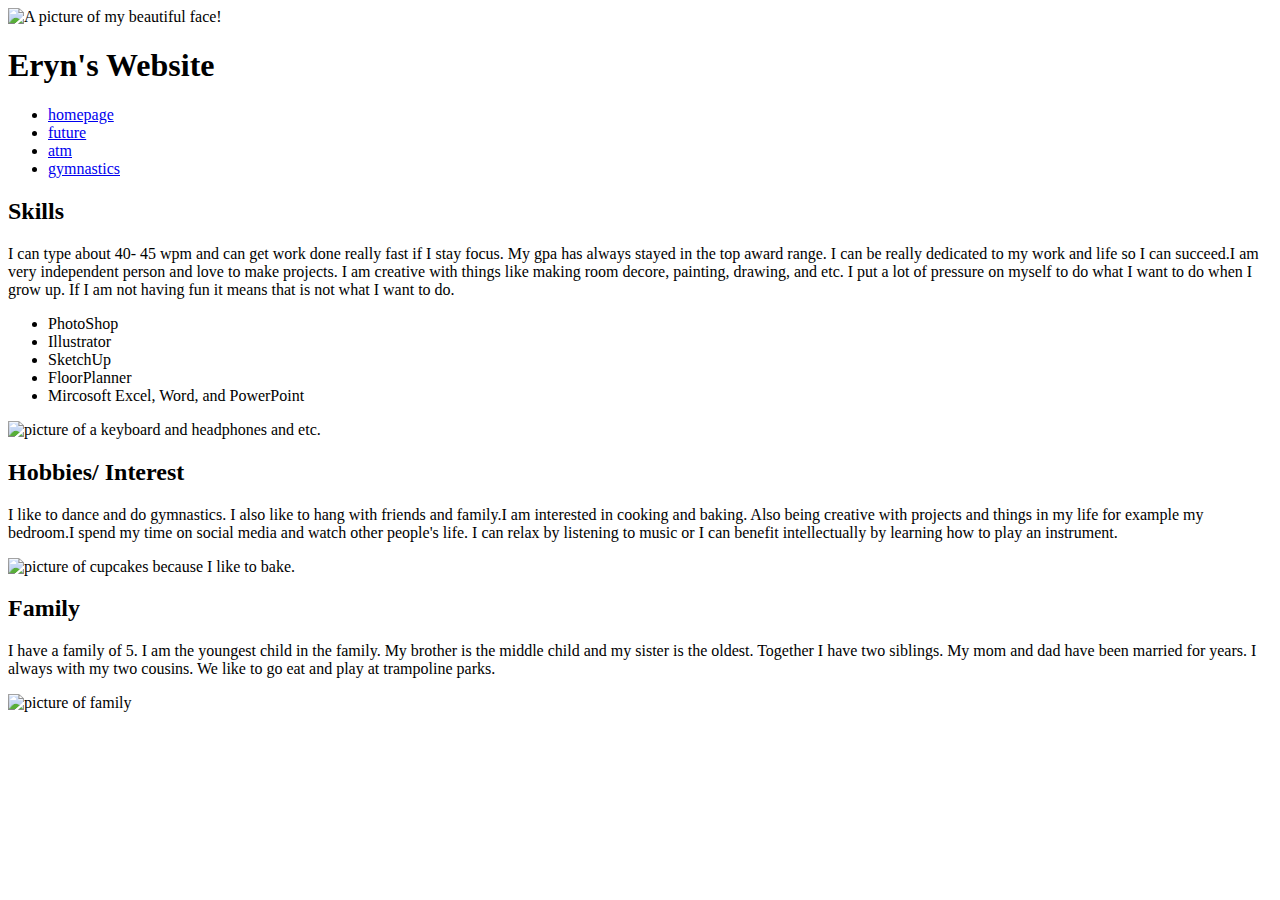
==== index.html @ 97545292 "Add files via upload" ====
<!doctype html>
<html>
<head>
    <title>tech.by.eryn</title>
    <meta charset="utf-8">
    <link href="app.css" rel= "stylesheet"/>
    <link href="https://fonts.googleapis.com/css?family=Lobster+Two" rel="stylesheet">
    <link href="https://fonts.googleapis.com/css?family=Oswald|Satisfy" rel="stylesheet">
</head>
<body>
    <header>
        <img id="header-pic" src="images/me.jpg" alt="A picture of my beautiful face!" width="300">
        <h1>Eryn's Website</h1>
        <ul>
            <li class="inline"><a href="index.html">homepage</a></li>
            <li class="inline"><a href="future.html">future</a></li>
            <li class="inline"><a href="atm.html">atm</a></li>
            <li class="inline"><a href="#">gymnastics</a></li>
        </ul>
    </header>
    <h2>Skills</h2>
    <p>I can type about 40- 45 wpm and can get work done really fast if I stay focus. My gpa has always stayed in the top award range. I can be really dedicated to my work and life so I can succeed.I am very independent person and love to make projects. I am creative with things like making room decore, painting, drawing, and etc. I put a lot of pressure on myself to do what I want to do when I grow up. If I am not having fun it means that is not what I want to do.</p>
    <ul>
        <li>PhotoShop</li>
        <li>Illustrator</li>
        <li>SketchUp</li>
        <li>FloorPlanner</li>
        <li>Mircosoft Excel, Word, and PowerPoint</li>
    </ul>
    <div  class="body-image">
    <img src="images/keyboard.jpg" alt="picture of a keyboard and headphones and etc."width= 350>
    <h2>Hobbies/ Interest</h2>
    <p>I like to dance and do gymnastics. I also like to hang with friends and family.I am interested in cooking and baking. Also being creative with projects and things in my life for example my bedroom.I spend my time on social media and watch other people's life. I can relax by listening to music or I can benefit intellectually by learning how to play an instrument.</p>
    <div  class="body-image">        
    <img src="images/cupcake.jpg" alt="picture of cupcakes because I like to bake."width= 350>
    <h2>Family</h2>
    <p>I have a family of 5. I am the youngest child in the family. My brother is the middle child and my sister is the oldest. Together I have two siblings. My mom and dad have been married for years. I always with my two cousins. We like to go eat and play at trampoline parks.</p>
    <div  class="body-image">
    <img src="images/family.jpg" alt="picture of family"width= 350>
    </div>
    <footer><a href="why.html"></a></footer>
</body>
</html>
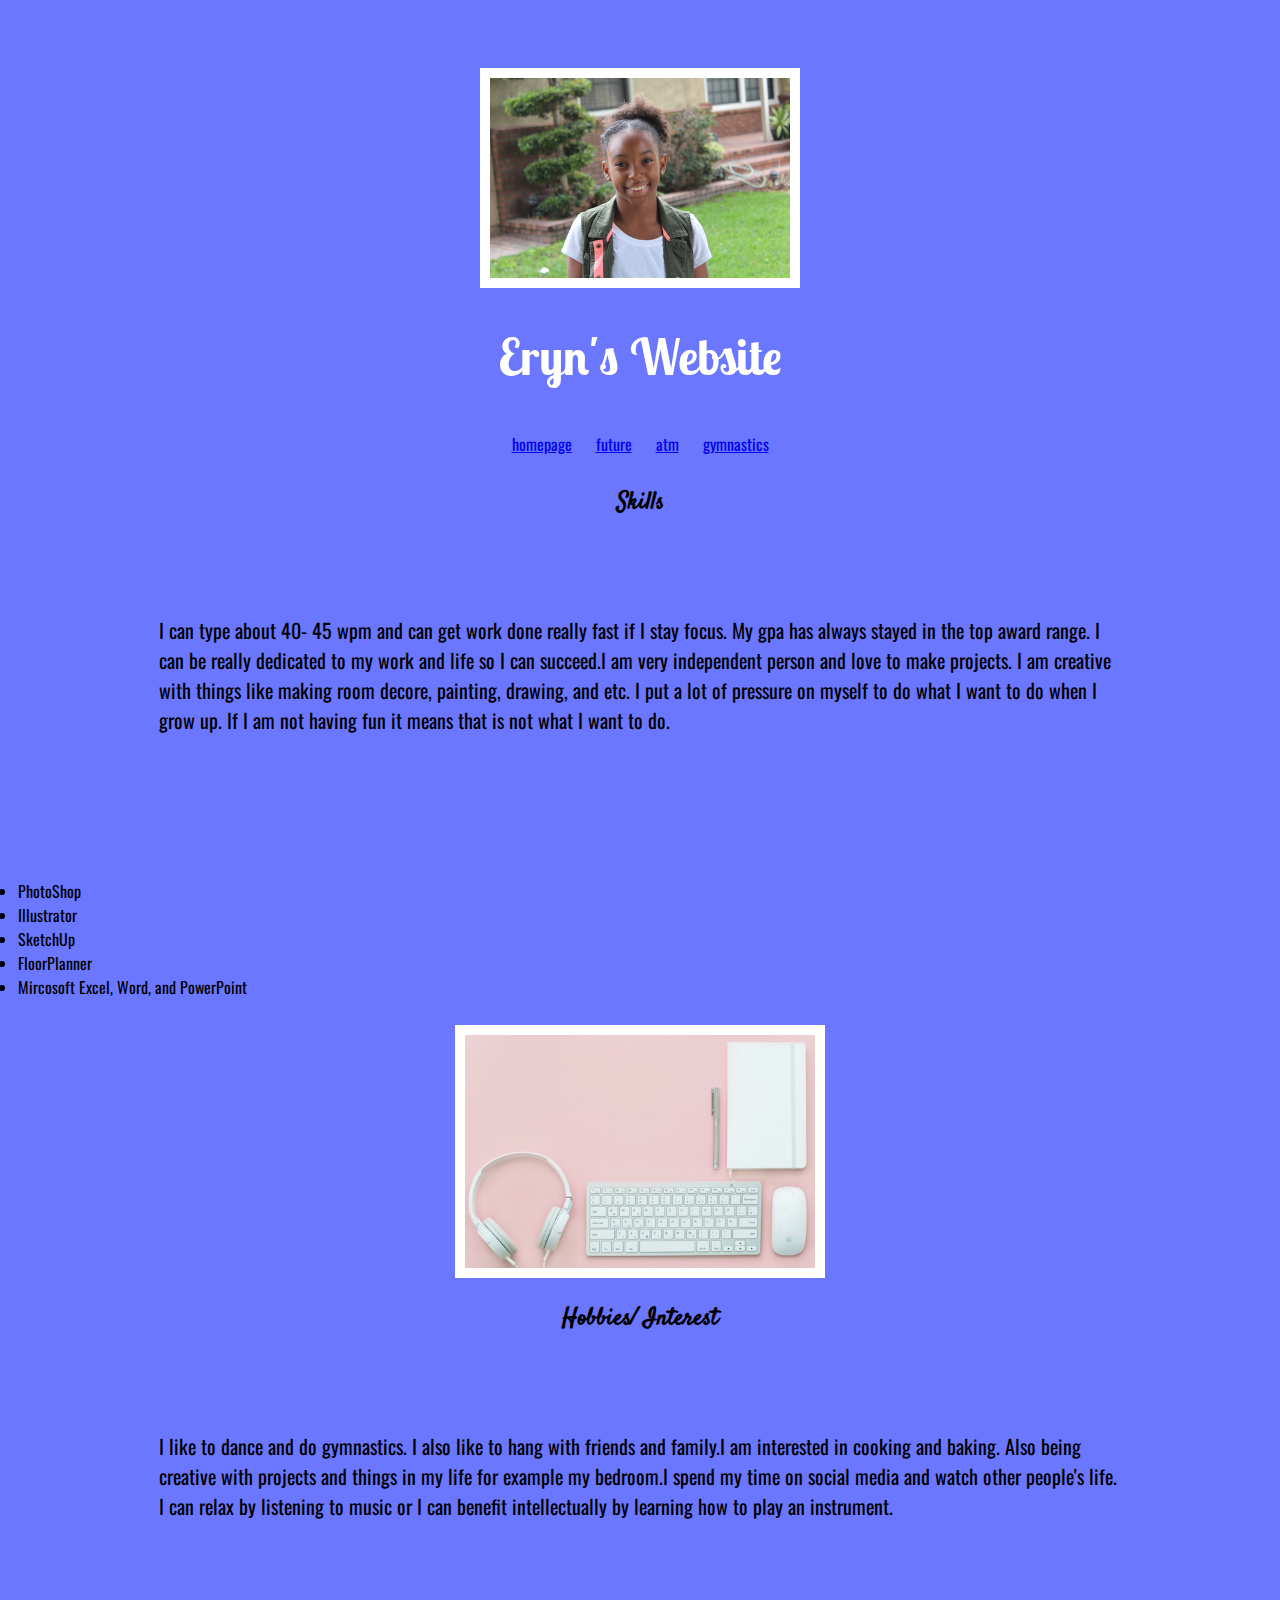
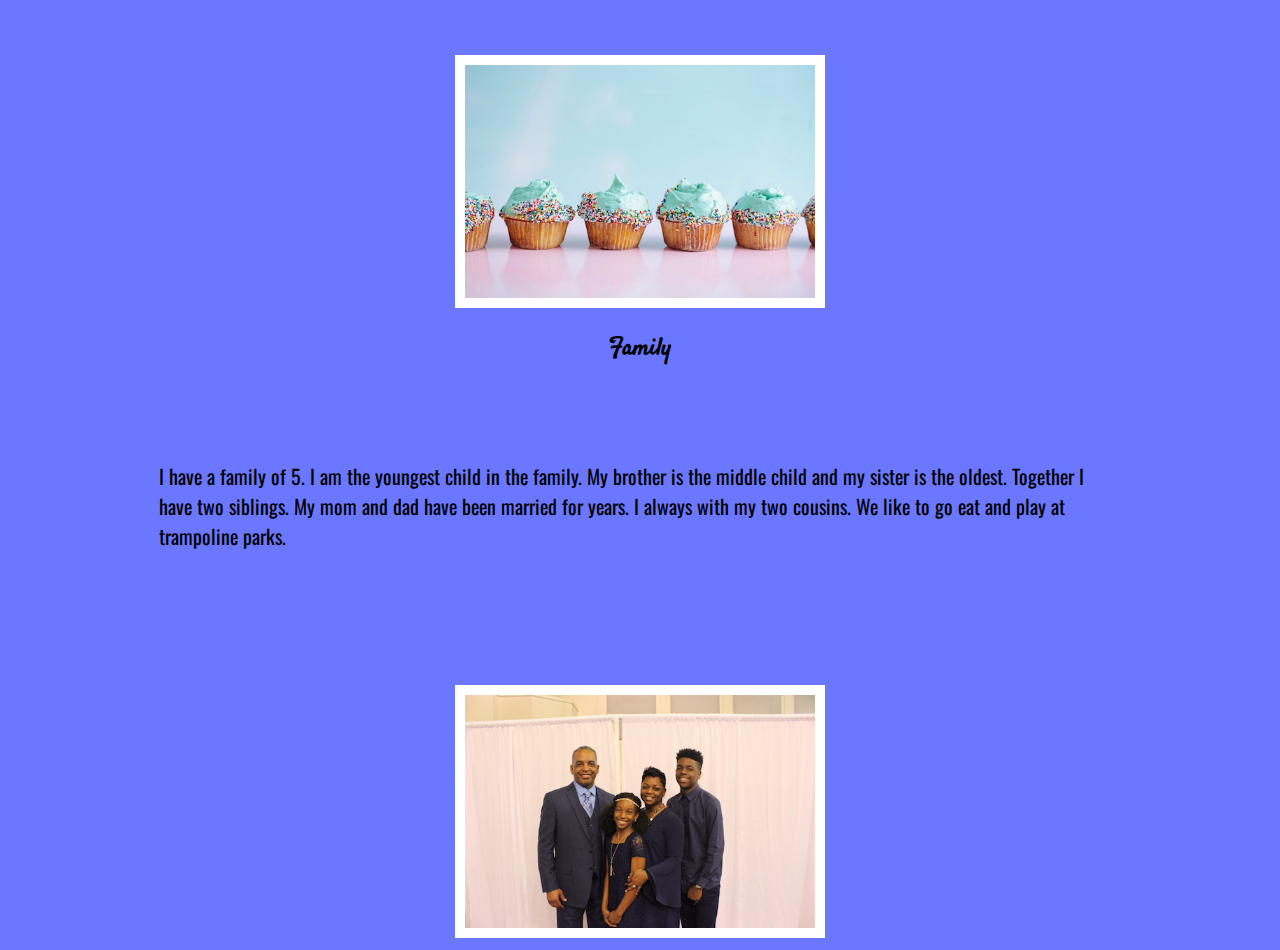
==== commit e6510233: "Update index.html" ====
--- a/index.html
+++ b/index.html
@@ -15,7 +15,7 @@
             <li class="inline"><a href="index.html">homepage</a></li>
             <li class="inline"><a href="future.html">future</a></li>
             <li class="inline"><a href="atm.html">atm</a></li>
-            <li class="inline"><a href="#">gymnastics</a></li>
+            <li class="inline"><a href="gymnastics">gymnastics</a></li>
         </ul>
     </header>
     <h2>Skills</h2>
@@ -40,4 +40,4 @@
     </div>
     <footer><a href="why.html"></a></footer>
 </body>
-</html>+</html>
--- a/app.css
+++ b/app.css
@@ -0,0 +1,46 @@
+body {
+    background-color: rgba(0,20,255,0.58)
+}
+h2 {
+    font-family: 'Satisfy', cursive;
+    text-align: center;
+}
+ul{
+    padding:10px;
+}
+.inline{
+    display: inline;
+    padding: 0px 10px 0px 10px;
+}
+header {
+	padding:20px 0px 0px 0px;
+    text-align: center;
+    background: url(https://images.unsplash.com/photo-1464002255390-2de63a26c637?dpr=1&auto=compress,format&fit=crop&w=1500&h=&q=80&cs=tinysrgb&crop=);
+    background-size: cover;
+    color: white;
+}
+h1 {
+    font-size: 50px;
+    font-family: lobster two, cursive;
+}
+#header-pic{
+    margin:40px 0px 0px 0px;
+    border: 10px solid white;
+}
+p {
+    font-size: 20px;
+    font-family: 'Oswald', sans-serif;
+    text-align: left;
+    padding-top: 5px;
+    padding: 2cm 4cm 3cm 4cm;
+}
+li {
+    font-family: 'Oswald', sans-serif;
+}
+.body-image{
+    text-align: center;
+}
+img{
+    border: 10px solid white;
+}
+
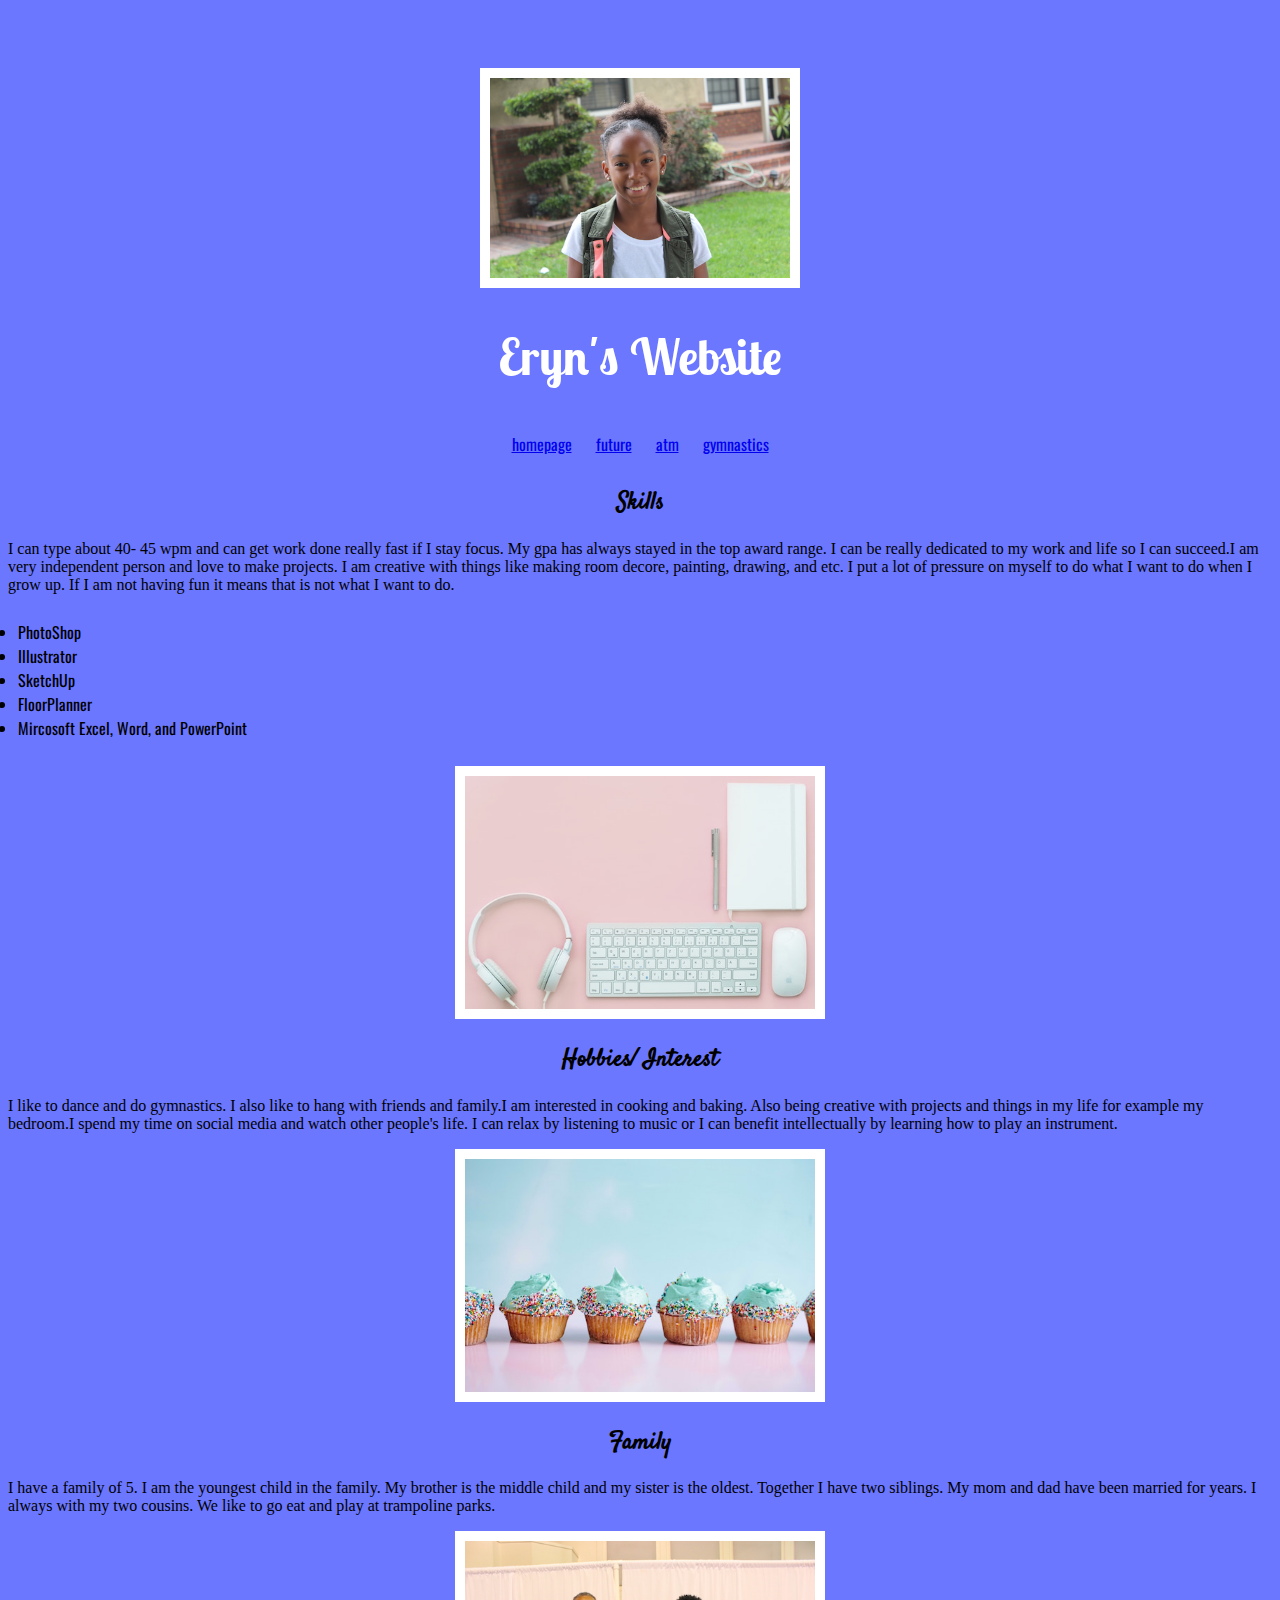
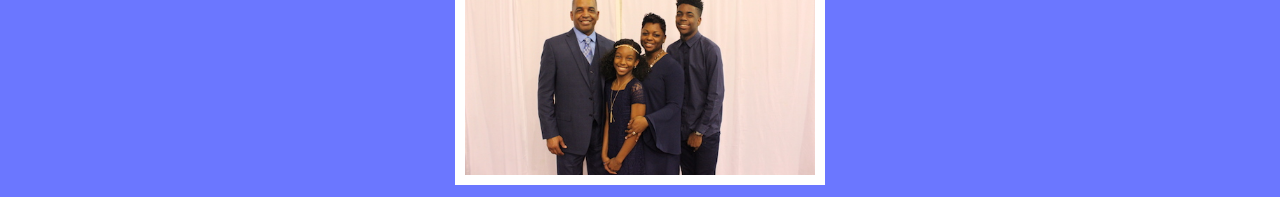
==== commit 84078784: "Update index.html" ====
--- a/index.html
+++ b/index.html
@@ -18,6 +18,7 @@
             <li class="inline"><a href="gymnastics">gymnastics</a></li>
         </ul>
     </header>
+    <article>
     <h2>Skills</h2>
     <p>I can type about 40- 45 wpm and can get work done really fast if I stay focus. My gpa has always stayed in the top award range. I can be really dedicated to my work and life so I can succeed.I am very independent person and love to make projects. I am creative with things like making room decore, painting, drawing, and etc. I put a lot of pressure on myself to do what I want to do when I grow up. If I am not having fun it means that is not what I want to do.</p>
     <ul>
@@ -29,15 +30,20 @@
     </ul>
     <div  class="body-image">
     <img src="images/keyboard.jpg" alt="picture of a keyboard and headphones and etc."width= 350>
-    <h2>Hobbies/ Interest</h2>
+        </article>
+    <article>
+        <h2>Hobbies/ Interest</h2>
     <p>I like to dance and do gymnastics. I also like to hang with friends and family.I am interested in cooking and baking. Also being creative with projects and things in my life for example my bedroom.I spend my time on social media and watch other people's life. I can relax by listening to music or I can benefit intellectually by learning how to play an instrument.</p>
     <div  class="body-image">        
     <img src="images/cupcake.jpg" alt="picture of cupcakes because I like to bake."width= 350>
+        </article>
+        <article>
     <h2>Family</h2>
     <p>I have a family of 5. I am the youngest child in the family. My brother is the middle child and my sister is the oldest. Together I have two siblings. My mom and dad have been married for years. I always with my two cousins. We like to go eat and play at trampoline parks.</p>
     <div  class="body-image">
     <img src="images/family.jpg" alt="picture of family"width= 350>
     </div>
+        </article>
     <footer><a href="why.html"></a></footer>
 </body>
 </html>
--- a/app.css
+++ b/app.css
@@ -27,13 +27,7 @@
     margin:40px 0px 0px 0px;
     border: 10px solid white;
 }
-p {
-    font-size: 20px;
-    font-family: 'Oswald', sans-serif;
-    text-align: left;
-    padding-top: 5px;
-    padding: 2cm 4cm 3cm 4cm;
-}
+
 li {
     font-family: 'Oswald', sans-serif;
 }
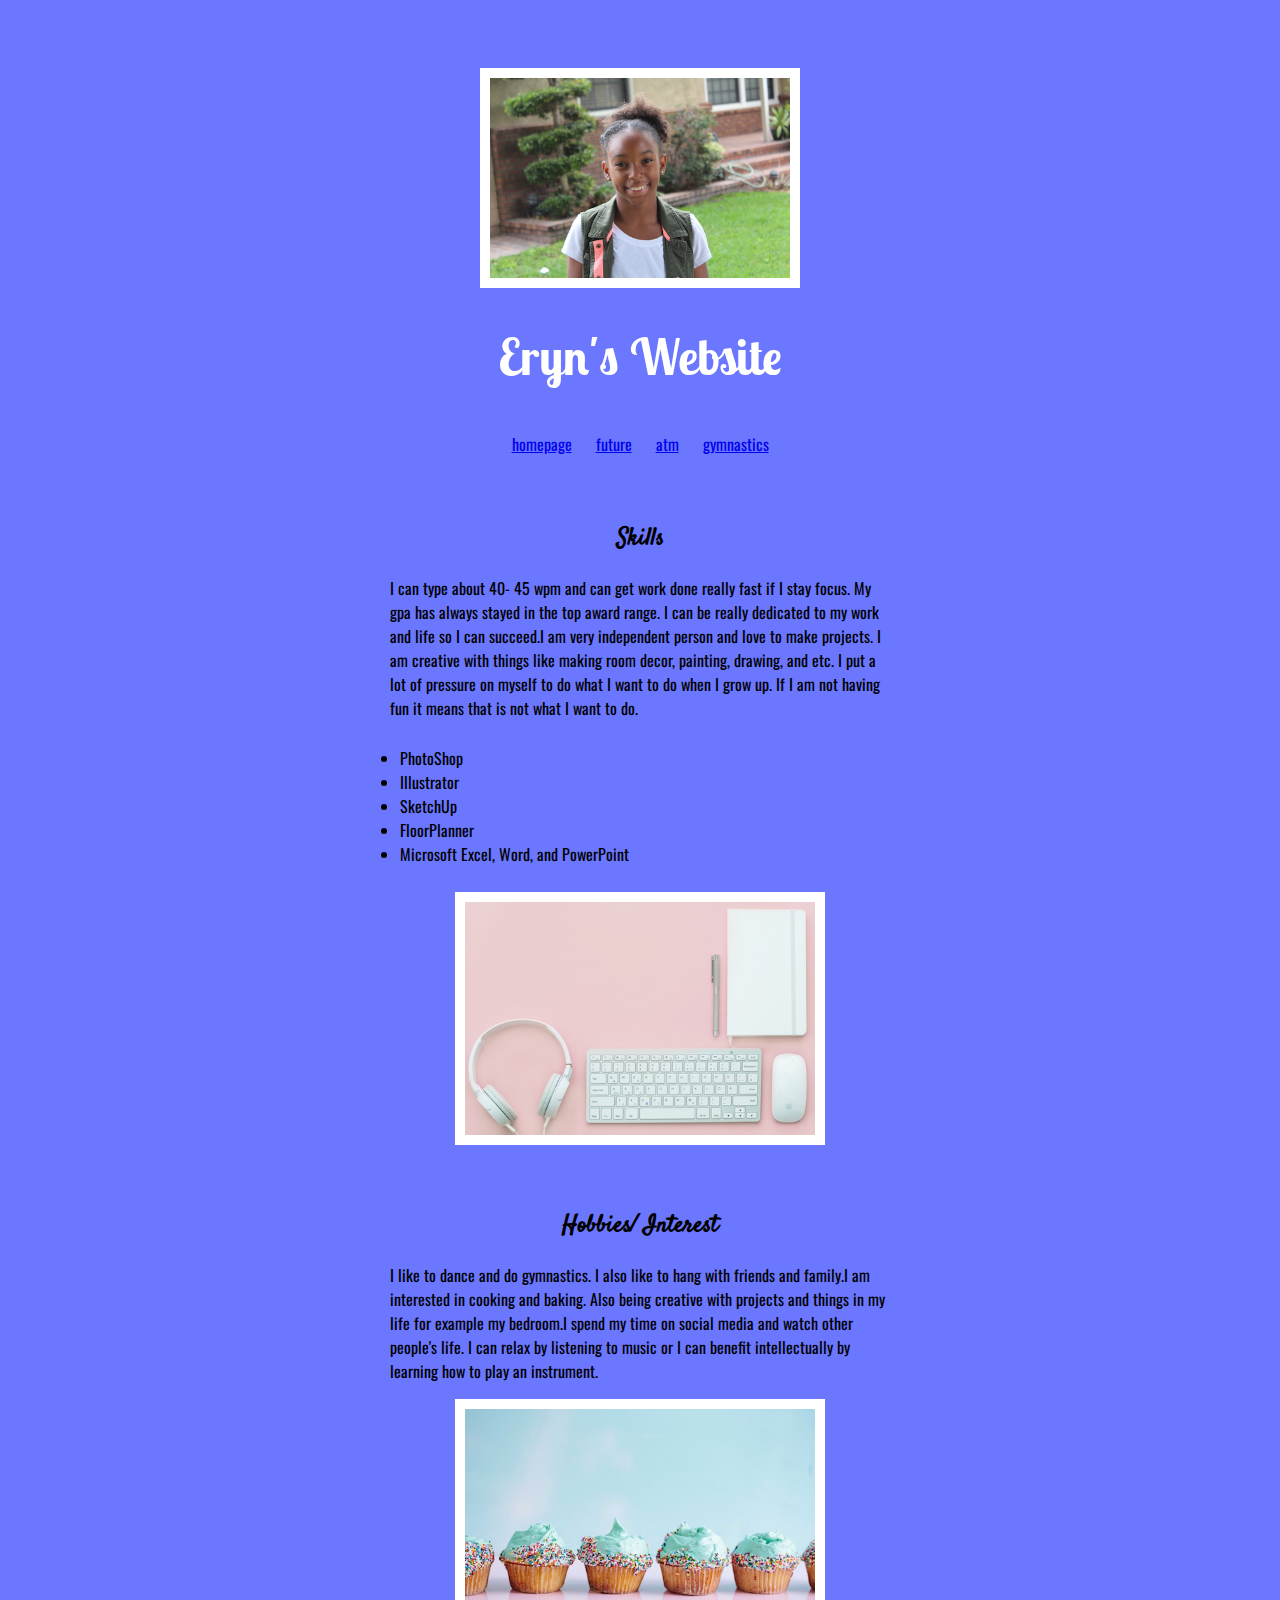
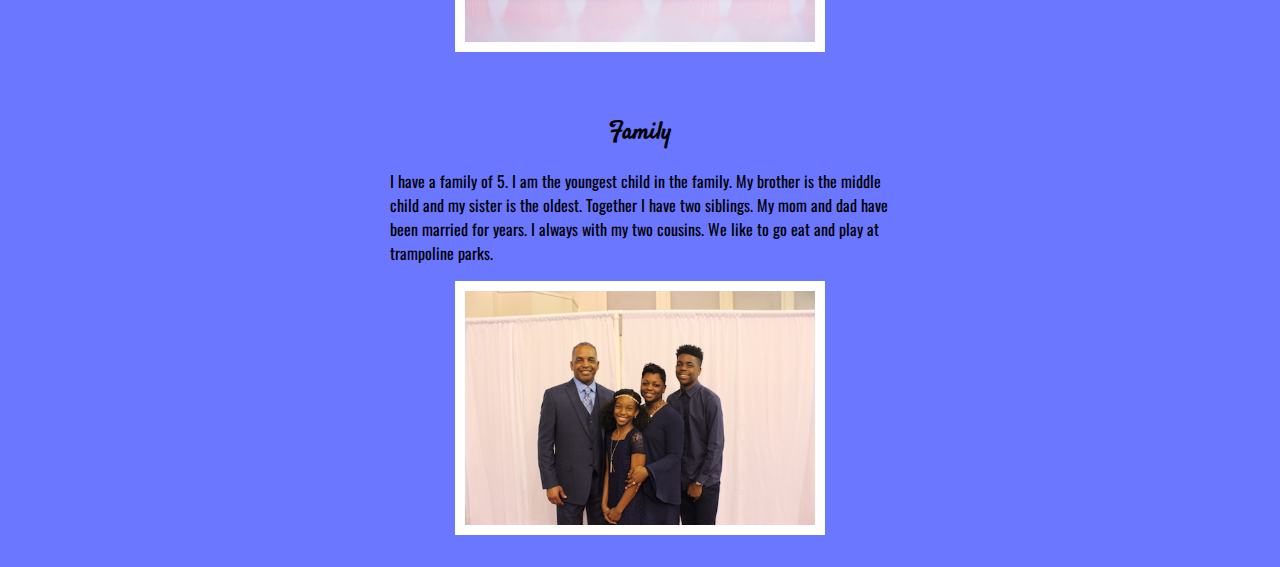
==== commit 381ff5f2: "Update index.html" ====
--- a/index.html
+++ b/index.html
@@ -20,22 +20,24 @@
     </header>
     <article>
     <h2>Skills</h2>
-    <p>I can type about 40- 45 wpm and can get work done really fast if I stay focus. My gpa has always stayed in the top award range. I can be really dedicated to my work and life so I can succeed.I am very independent person and love to make projects. I am creative with things like making room decore, painting, drawing, and etc. I put a lot of pressure on myself to do what I want to do when I grow up. If I am not having fun it means that is not what I want to do.</p>
+    <p>I can type about 40- 45 wpm and can get work done really fast if I stay focus. My gpa has always stayed in the top award range. I can be really dedicated to my work and life so I can succeed.I am very independent person and love to make projects. I am creative with things like making room decor, painting, drawing, and etc. I put a lot of pressure on myself to do what I want to do when I grow up. If I am not having fun it means that is not what I want to do.</p>
     <ul>
         <li>PhotoShop</li>
         <li>Illustrator</li>
         <li>SketchUp</li>
         <li>FloorPlanner</li>
-        <li>Mircosoft Excel, Word, and PowerPoint</li>
+        <li>Microsoft Excel, Word, and PowerPoint</li>
     </ul>
     <div  class="body-image">
     <img src="images/keyboard.jpg" alt="picture of a keyboard and headphones and etc."width= 350>
+        </div>
         </article>
     <article>
         <h2>Hobbies/ Interest</h2>
     <p>I like to dance and do gymnastics. I also like to hang with friends and family.I am interested in cooking and baking. Also being creative with projects and things in my life for example my bedroom.I spend my time on social media and watch other people's life. I can relax by listening to music or I can benefit intellectually by learning how to play an instrument.</p>
     <div  class="body-image">        
     <img src="images/cupcake.jpg" alt="picture of cupcakes because I like to bake."width= 350>
+        </div>
         </article>
         <article>
     <h2>Family</h2>
--- a/app.css
+++ b/app.css
@@ -37,4 +37,15 @@
 img{
     border: 10px solid white;
 }
-
+article{
+	max-width: 500px;
+	padding: 20px;
+	margin: 0 auto;
+}
+@media(max-width:500px){
+	body{ 
+		background-color:rgb (0,20,255,0.58)}
+}
+p{
+	font-family: 'Oswald', sans-serif;
+}
